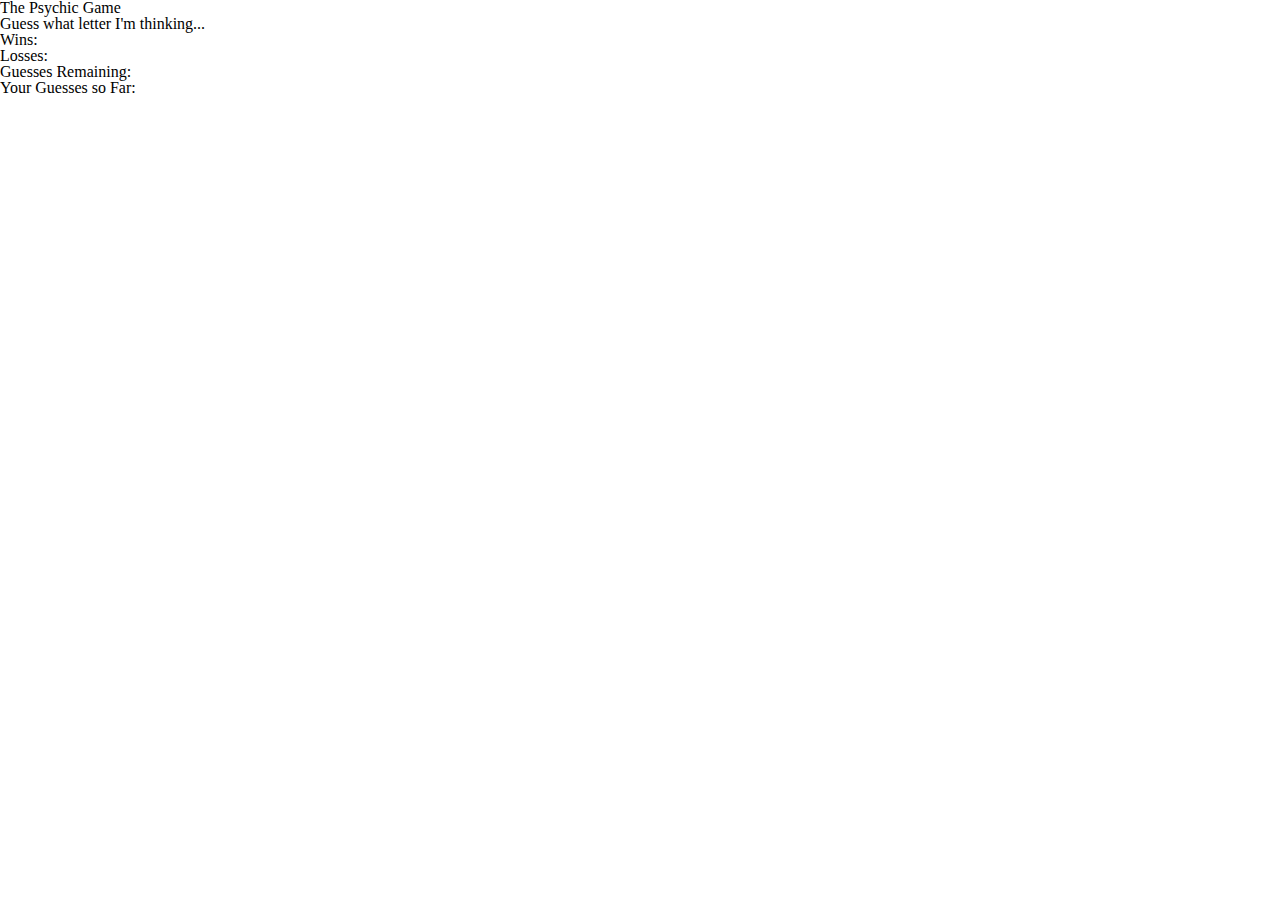
==== index.html @ a381f315 "added Meyerweb to style.css and made headway with game code" ====
<!DOCTYPE html>
<html>
<head>
    <meta charset="utf-8" />
    <meta http-equiv="X-UA-Compatible" content="IE=edge">
    <title>HW Week 3 - Psychic Game</title>
    <meta name="viewport" content="width=device-width, initial-scale=1">
    <link rel="stylesheet" type="text/css" media="screen" href="assets/css/style.css" />
    <script src="assets/javascript/game.js"></script>
</head>

<body>
    <!--First defining directions and what text will appear on the screen, all inside a div. We do not include "computerchoice-text" because thec computer's choice is never displayed-->
    <div>
        <h1 id="gameHeading">The Psychic Game</h1>
        <p id="text-directions"><em>Guess what letter I'm thinking...</em></p>
        <p>Wins:&nbsp;<span id="wins-text"></span></p>
        <p>Losses:&nbsp;<span id="losses-text"></span></p>
        <p>Guesses Remaining:&nbsp;<span id="guessRemain-text"></span></p>
        <p>Your Guesses so Far:&nbsp;<span id="guessSoFar-text1"></span><span id="guessSoFar-text2"></span></p>
    </div>

    <script type="text/javascript">

    //Create array and/or objects that list out options for game.
    var computerChoices = ["a", "b", "c", "d", "e", "f", "g", "h", "i", "j", "k", "l", "m", "n", "o", "p", "q", "r", "s", "t", "u", "v", "w", "x", "y", "z"];
    
    //Create variables that hold the number of wins, losses, and guesses remaining. This is the starting point for scoring - wins/loses start at 0, and user gets 9 guesses per "round."
    var wins = 0;
    var losses = 0;
    var guessRemain = 9;
    var guessSoFarArray = [];
    var guessSoFar;

    //Create variables that hold references to the places in HTML where we want to display things. 
    var guessSoFarText1 = document.getElementById("guessSoFar-text1");
    var guessSoFarText2 = document.getElementById("guessSoFar-text2");
    var winsText = document.getElementById("wins-text");
    var guessRemainText = document.getElementById("guessRemain-text");

    //Create "for-loop" for function so that the user gets 9 chances to guess what the computer is thinking. 
    text = "";
    for (attempt = 0; attempt < 9; attempt++) {
        
        document.onkeydown = function(event) {
            
            //Stores user's guess and computer's choice in respective variables for comparison in if, else if, and else logic. The computer randomly chooses from given array as defined above.
            var guessSoFar = event.key;
            var computer = computerChoices[Math.floor(Math.random() * computerChoices.length)];
            
            if ((guessSoFar === "a") || (guessSoFar === "b")) {
                console.log("This works!");

                if ((guessSoFar === "a" && computer === "a")) {
                    wins++;
                } else {
                    guessRemain--
                }
            } 

        //Displays text selected by user
        guessSoFarText1.textContent = event.key + ", ";
        guessSoFarText2.textContent = event.key;
        winsText.textContent = wins;
        guessRemainText.textContent = guessRemain;
        
        }
    };
    </script>
</body>
</html>
---- assets/css/style.css ----
/* http://meyerweb.com/eric/tools/css/reset/ 
   v2.0 | 20110126
   License: none (public domain)
*/

html, body, div, span, applet, object, iframe,
h1, h2, h3, h4, h5, h6, p, blockquote, pre,
a, abbr, acronym, address, big, cite, code,
del, dfn, em, img, ins, kbd, q, s, samp,
small, strike, strong, sub, sup, tt, var,
b, u, i, center,
dl, dt, dd, ol, ul, li,
fieldset, form, label, legend,
table, caption, tbody, tfoot, thead, tr, th, td,
article, aside, canvas, details, embed, 
figure, figcaption, footer, header, hgroup, 
menu, nav, output, ruby, section, summary,
time, mark, audio, video {
	margin: 0;
	padding: 0;
	border: 0;
	font-size: 100%;
	font: inherit;
	vertical-align: baseline;
}
/* HTML5 display-role reset for older browsers */
article, aside, details, figcaption, figure, 
footer, header, hgroup, menu, nav, section {
	display: block;
}
body {
	line-height: 1;
}
ol, ul {
	list-style: none;
}
blockquote, q {
	quotes: none;
}
blockquote:before, blockquote:after,
q:before, q:after {
	content: '';
	content: none;
}
table {
	border-collapse: collapse;
	border-spacing: 0;
}
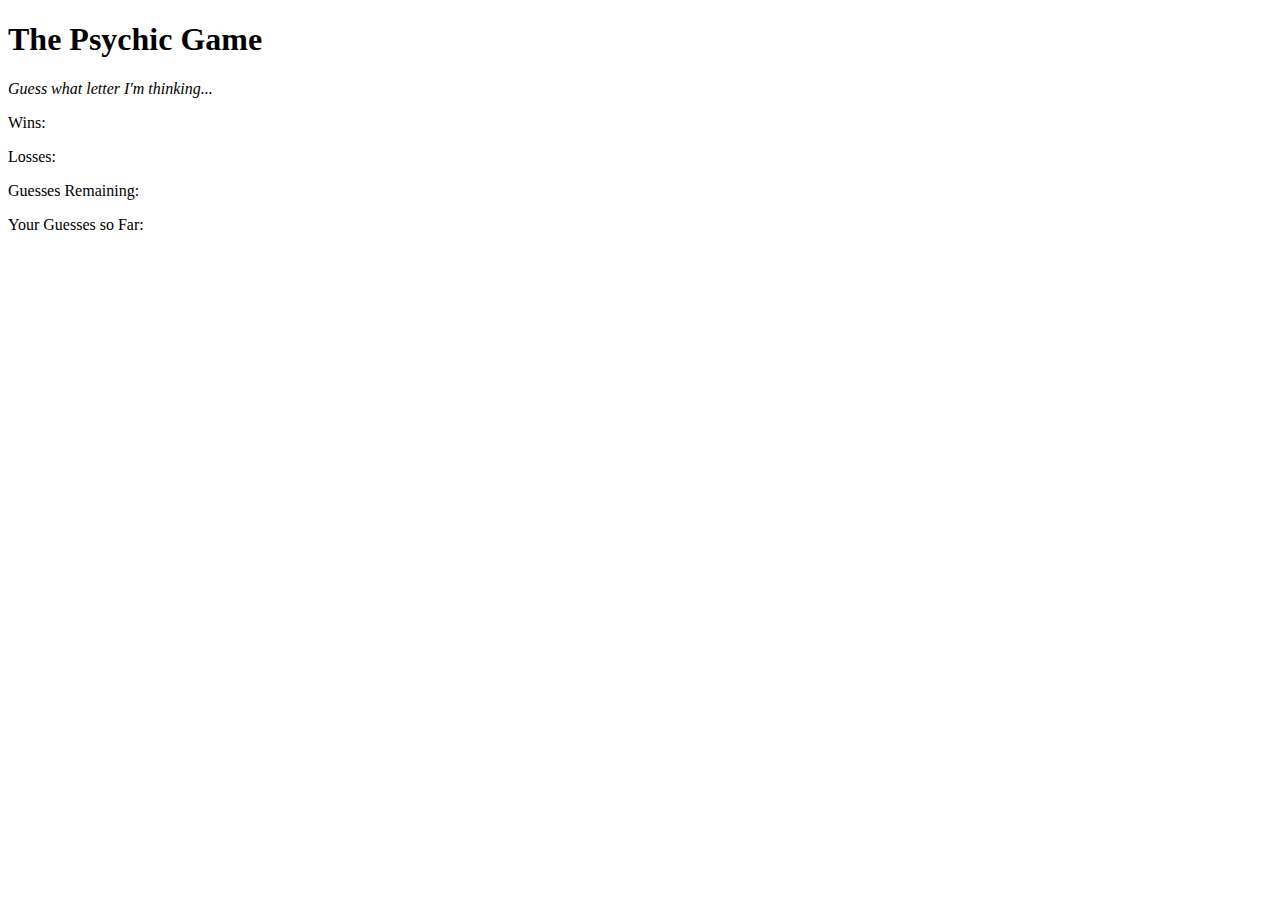
==== commit ef59fe2d: "Progress on my guesses so far coding before break" ====
--- a/index.html
+++ b/index.html
@@ -17,7 +17,7 @@
         <p>Wins:&nbsp;<span id="wins-text"></span></p>
         <p>Losses:&nbsp;<span id="losses-text"></span></p>
         <p>Guesses Remaining:&nbsp;<span id="guessRemain-text"></span></p>
-        <p>Your Guesses so Far:&nbsp;<span id="guessSoFar-text1"></span><span id="guessSoFar-text2"></span></p>
+        <p>Your Guesses so Far:&nbsp;<span id="guessSoFar-text"></span></p>
     </div>
 
     <script type="text/javascript">
@@ -29,12 +29,11 @@
     var wins = 0;
     var losses = 0;
     var guessRemain = 9;
-    var guessSoFarArray = [];
+    var guessSoFarArray = ["z"];
     var guessSoFar;
 
     //Create variables that hold references to the places in HTML where we want to display things. 
-    var guessSoFarText1 = document.getElementById("guessSoFar-text1");
-    var guessSoFarText2 = document.getElementById("guessSoFar-text2");
+    var guessSoFarText = document.getElementById("guessSoFar-text");
     var winsText = document.getElementById("wins-text");
     var guessRemainText = document.getElementById("guessRemain-text");
 
@@ -47,11 +46,11 @@
             //Stores user's guess and computer's choice in respective variables for comparison in if, else if, and else logic. The computer randomly chooses from given array as defined above.
             var guessSoFar = event.key;
             var computer = computerChoices[Math.floor(Math.random() * computerChoices.length)];
-            
-            if ((guessSoFar === "a") || (guessSoFar === "b")) {
+            guessSoFarArray.push(guessSoFar);
+            if (guessSoFar === "a") {
                 console.log("This works!");
-
-                if ((guessSoFar === "a" && computer === "a")) {
+                
+                if ((guessSoFar === computer)) {
                     wins++;
                 } else {
                     guessRemain--
@@ -59,8 +58,8 @@
             } 
 
         //Displays text selected by user
-        guessSoFarText1.textContent = event.key + ", ";
-        guessSoFarText2.textContent = event.key;
+        guessSoFarArrayText.textContent = guessSoFarArray;
+        guessSoFarText.textContent = guessSoFar + ", ";
         winsText.textContent = wins;
         guessRemainText.textContent = guessRemain;
         
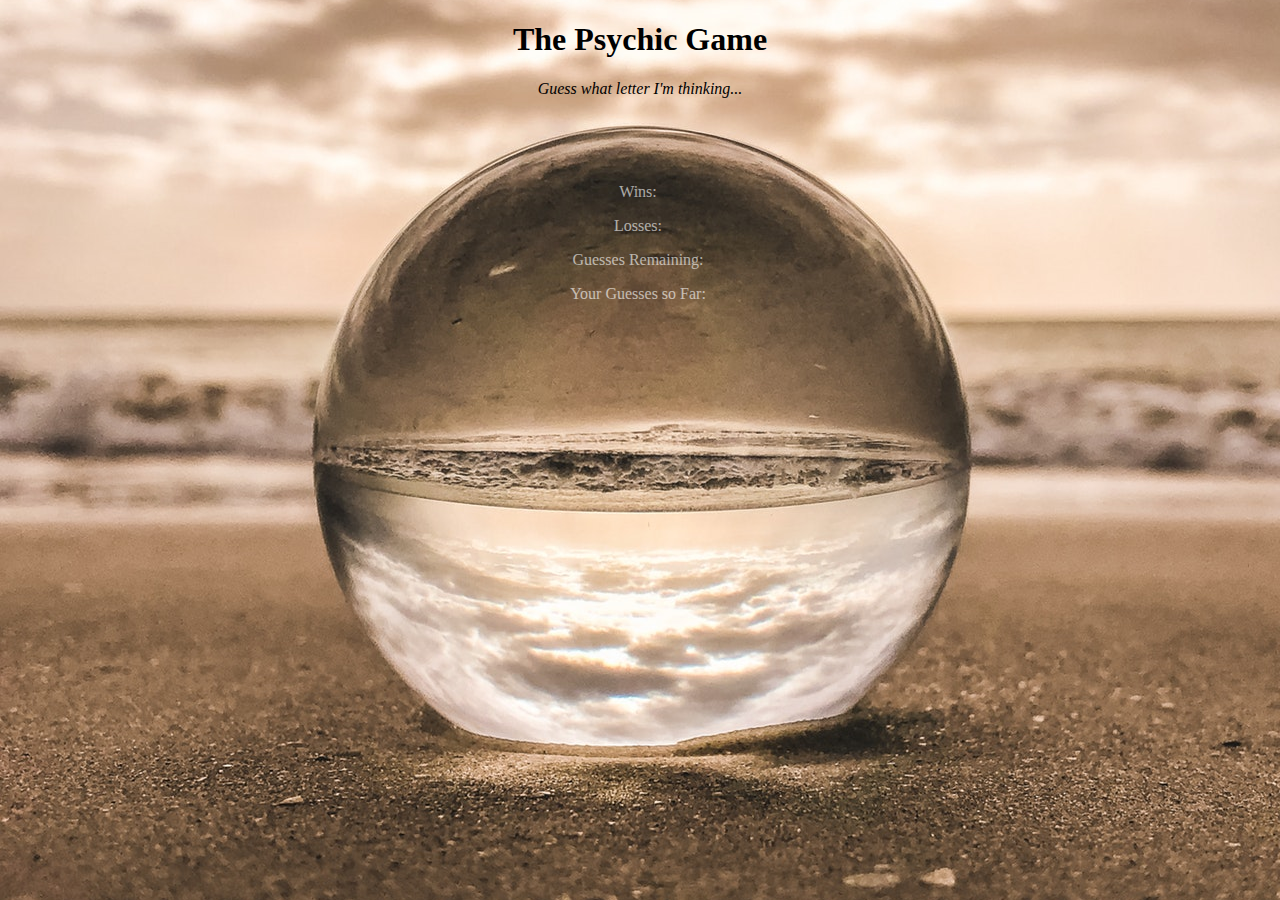
==== commit c841b3f5: "updated styling" ====
--- a/index.html
+++ b/index.html
@@ -10,14 +10,25 @@
 </head>
 
 <body>
-    <!--First defining directions and what text will appear on the screen, all inside a div. We do not include "computerchoice-text" because thec computer's choice is never displayed-->
-    <div>
-        <h1 id="gameHeading">The Psychic Game</h1>
-        <p id="text-directions"><em>Guess what letter I'm thinking...</em></p>
-        <p>Wins:&nbsp;<span id="wins-text"></span></p>
-        <p>Losses:&nbsp;<span id="losses-text"></span></p>
-        <p>Guesses Remaining:&nbsp;<span id="guessRemain-text"></span></p>
-        <p>Your Guesses so Far:&nbsp;<span id="guessSoFar-text"></span></p>
+    <div class="container">
+        <div class="center">
+            <div class="psychic-heading">
+                <h1 id="gameHeading">The Psychic Game
+                </h1>
+            </div>
+            <div class="psychic-directions">
+                <p id="text-directions"><em>Guess what letter I'm thinking...</em>
+                </p>
+            </div>
+        
+            <!--First defining directions and what text will appear on the screen, all inside a div. We do not include "computerchoice-text" because thec computer's choice is never displayed-->
+            <div class="game">
+                <p>Wins:&nbsp;<span id="wins-text"></span></p>
+                <p>Losses:&nbsp;<span id="losses-text"></span></p>
+                <p>Guesses Remaining:&nbsp;<span id="guessRemain-text"></span></p>
+                <p>Your Guesses so Far:&nbsp;<span id="guessSoFar-text"></span></p>
+            </div>
+        </div>
     </div>
 
     <script type="text/javascript">
@@ -29,24 +40,26 @@
     var wins = 0;
     var losses = 0;
     var guessRemain = 9;
-    var guessSoFarArray = ["z"];
+    var guessSoFarArray = [];
     var guessSoFar;
 
     //Create variables that hold references to the places in HTML where we want to display things. 
     var guessSoFarText = document.getElementById("guessSoFar-text");
     var winsText = document.getElementById("wins-text");
     var guessRemainText = document.getElementById("guessRemain-text");
+    
 
-    //Create "for-loop" for function so that the user gets 9 chances to guess what the computer is thinking. 
+    //Create "for-loop" for function so that the user gets 9 chances to guess what the computer is thinking. a = "attempt"
     text = "";
-    for (attempt = 0; attempt < 9; attempt++) {
-        
+    for (attempt = 0; attempt < 10; attempt++) {
+
         document.onkeydown = function(event) {
             
             //Stores user's guess and computer's choice in respective variables for comparison in if, else if, and else logic. The computer randomly chooses from given array as defined above.
             var guessSoFar = event.key;
             var computer = computerChoices[Math.floor(Math.random() * computerChoices.length)];
-            guessSoFarArray.push(guessSoFar);
+
+            // guessSoFarArray.push(guessSoFar);
             if (guessSoFar === "a") {
                 console.log("This works!");
                 
@@ -58,7 +71,6 @@
             } 
 
         //Displays text selected by user
-        guessSoFarArrayText.textContent = guessSoFarArray;
         guessSoFarText.textContent = guessSoFar + ", ";
         winsText.textContent = wins;
         guessRemainText.textContent = guessRemain;
--- a/assets/css/style.css
+++ b/assets/css/style.css
@@ -0,0 +1,37 @@
+* {
+    box-sizing: border-box;
+}
+
+body {
+    margin: 0 auto;
+    background-image: url(../images/pexels-photo-831889.jpeg);
+    background-repeat: no-repeat;
+    background-attachment: fixed;
+    background-position: center; 
+}
+
+.center-heading {
+
+}
+
+.center {
+    text-align: center;
+}
+
+.game {
+    background-repeat: no-repeat;
+    background-position: center; 
+    color: white;
+    opacity: 0.6;
+    width: 20em;
+    margin: 49px auto;
+    padding: 20px;
+}
+
+.rotateimg180 {
+    -webkit-transform:rotate(180deg);
+    -moz-transform: rotate(180deg);
+    -ms-transform: rotate(180deg);
+    -o-transform: rotate(180deg);
+    transform: rotate(180deg);
+  }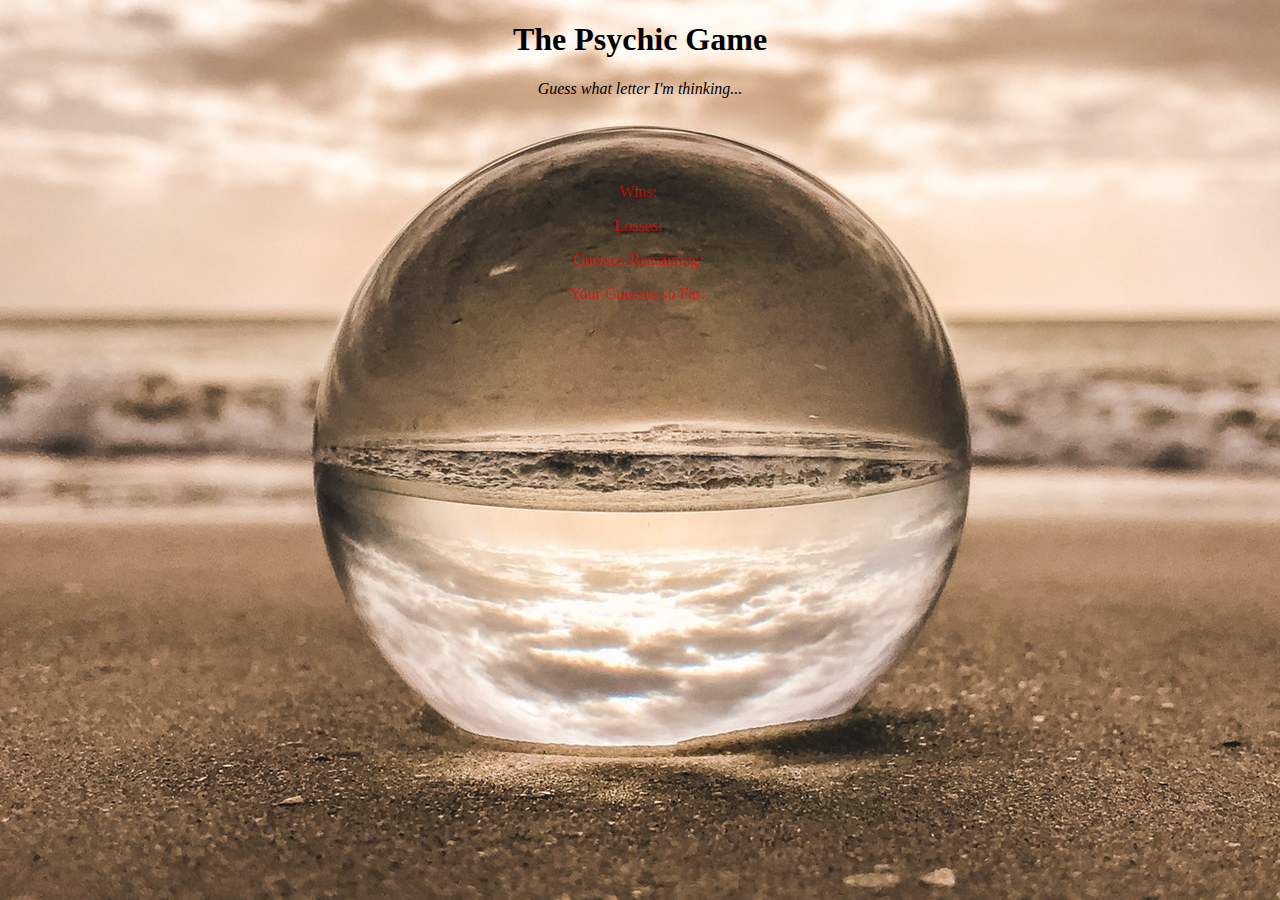
==== commit 6076b17e: "Psychic Game javascript complete in html" ====
--- a/index.html
+++ b/index.html
@@ -40,43 +40,58 @@
     var wins = 0;
     var losses = 0;
     var guessRemain = 9;
-    var guessSoFarArray = [];
     var guessSoFar;
 
     //Create variables that hold references to the places in HTML where we want to display things. 
     var guessSoFarText = document.getElementById("guessSoFar-text");
     var winsText = document.getElementById("wins-text");
     var guessRemainText = document.getElementById("guessRemain-text");
+    var lossesText = document.getElementById("losses-text");
     
 
-    //Create "for-loop" for function so that the user gets 9 chances to guess what the computer is thinking. a = "attempt"
-    text = "";
-    for (attempt = 0; attempt < 10; attempt++) {
-
+    //Computer randomly choses a letter from the alphabet (It's thinking of a letter! Time to guess what it is!)
+    var computer = computerChoices[Math.floor(Math.random() * computerChoices.length)];
+    console.log("Computer guess: ", computer);
+        
+        //On user's "key down" the "event" function runs which codes what occurs if the user guesses correctly or incorrectly for 9 attempts.
         document.onkeydown = function(event) {
             
-            //Stores user's guess and computer's choice in respective variables for comparison in if, else if, and else logic. The computer randomly chooses from given array as defined above.
-            var guessSoFar = event.key;
-            var computer = computerChoices[Math.floor(Math.random() * computerChoices.length)];
+                //Stores user's guess and computer's choice in respective variables for comparison in if, else if, and else logic. The computer randomly chooses from given array as defined above.
+                var guessSoFar = event.key;
+                console.log(guessSoFar);
 
-            // guessSoFarArray.push(guessSoFar);
-            if (guessSoFar === "a") {
-                console.log("This works!");
-                
-                if ((guessSoFar === computer)) {
+                //Displays user's guess
+                guessSoFarText.textContent += guessSoFar + ", ";
+                console.log(guessSoFarText);
+
+                //If user's guess is the SAME as computer's then increase wins by 1 and make "Guesses So Far" blank again.
+                if (guessSoFar === computer) {
+                    console.log("You guessed right!");
                     wins++;
-                } else {
-                    guessRemain--
-                }
-            } 
+                    guessSoFarText.textContent = "";
+                    //need to assign random generator to computer again to override previous (if condition is met then run random generator)
+                    computer = computerChoices[Math.floor(Math.random() * computerChoices.length)];
+                    console.log("Next Computer guess: ",computer);
+                    //Else, if user's guess is NOT the same as computer's, and  if the remaining guesses are greater than 0, decrease remaining guesses by 1.
+                    } else if ((guessSoFar !== computer) && (guessRemain > 0)) {    
+                        guessRemain--;
+                        //Else, increase losses by 1, set remaining guesses back to 9, and make "Guesses So Far" blank again.
+                        } else {
+                        losses++;
+                        guessRemain = 9;
+                        guessSoFarText.textContent = "";
+                        computer = computerChoices[Math.floor(Math.random() * computerChoices.length)];
+                        console.log("Next Computer guess: ",computer);
+                        }
 
-        //Displays text selected by user
-        guessSoFarText.textContent = guessSoFar + ", ";
-        winsText.textContent = wins;
-        guessRemainText.textContent = guessRemain;
-        
-        }
-    };
+            //Displays text selected by user
+            //make displayed text = to the displayed text + my guess so far so that all text shows on the screen.
+            winsText.textContent = wins;
+            lossesText.textContent = losses;
+            guessRemainText.textContent = guessRemain;
+
+        };
+
     </script>
 </body>
 </html>--- a/assets/css/style.css
+++ b/assets/css/style.css
@@ -21,17 +21,11 @@
 .game {
     background-repeat: no-repeat;
     background-position: center; 
-    color: white;
+    color: red;
     opacity: 0.6;
     width: 20em;
     margin: 49px auto;
     padding: 20px;
 }
 
-.rotateimg180 {
-    -webkit-transform:rotate(180deg);
-    -moz-transform: rotate(180deg);
-    -ms-transform: rotate(180deg);
-    -o-transform: rotate(180deg);
-    transform: rotate(180deg);
-  }+@media screen and (max-height )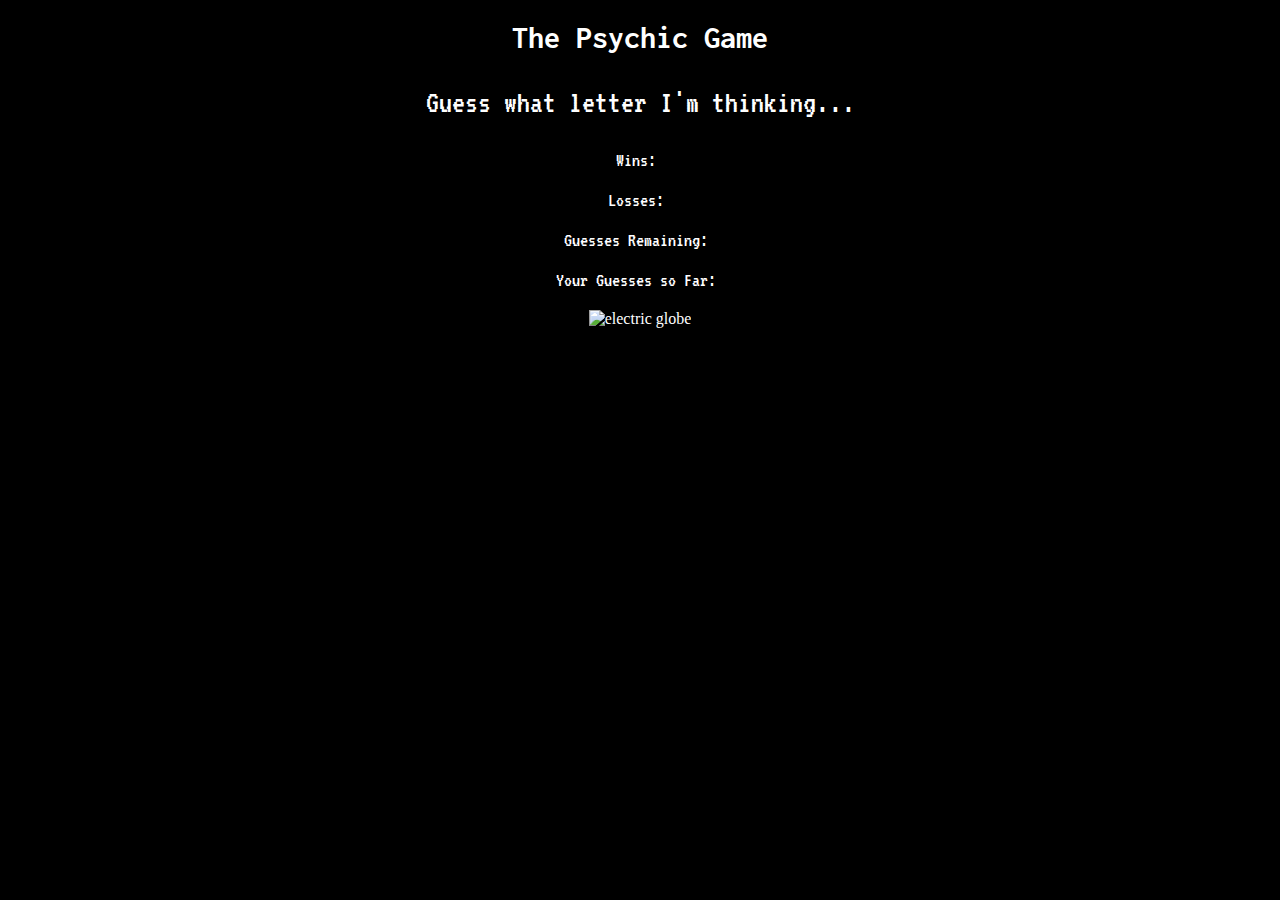
==== commit 4fb2384b: "styling complete" ====
--- a/index.html
+++ b/index.html
@@ -6,92 +6,32 @@
     <title>HW Week 3 - Psychic Game</title>
     <meta name="viewport" content="width=device-width, initial-scale=1">
     <link rel="stylesheet" type="text/css" media="screen" href="assets/css/style.css" />
-    <script src="assets/javascript/game.js"></script>
+    <link href="https://fonts.googleapis.com/css?family=VT323" rel="stylesheet">
+    <link href="https://fonts.googleapis.com/css?family=Inconsolata|Pacifico|VT323" rel="stylesheet">
 </head>
 
 <body>
-    <div class="container">
-        <div class="center">
-            <div class="psychic-heading">
-                <h1 id="gameHeading">The Psychic Game
-                </h1>
-            </div>
-            <div class="psychic-directions">
-                <p id="text-directions"><em>Guess what letter I'm thinking...</em>
-                </p>
-            </div>
+    <div class="game-container">
         
-            <!--First defining directions and what text will appear on the screen, all inside a div. We do not include "computerchoice-text" because thec computer's choice is never displayed-->
-            <div class="game">
-                <p>Wins:&nbsp;<span id="wins-text"></span></p>
-                <p>Losses:&nbsp;<span id="losses-text"></span></p>
-                <p>Guesses Remaining:&nbsp;<span id="guessRemain-text"></span></p>
-                <p>Your Guesses so Far:&nbsp;<span id="guessSoFar-text"></span></p>
-            </div>
+        <div class="psychic-heading">
+            <h1>The Psychic Game</h1>
+            <p id="instructions">Guess what letter I'm thinking...</p>
         </div>
+
+        <div class="game-score">
+            <p>Wins:&nbsp;<span id="wins-text"></span></p>
+            <p>Losses:&nbsp;<span id="losses-text"></span></p>
+            <p>Guesses Remaining:&nbsp;<span id="guessRemain-text"></span></p>
+            <p>Your Guesses so Far:&nbsp;<span id="guessSoFar-text"></span></p>
+        </div>
+
+        <div class="glass-ball">
+            <img src="https://images.pexels.com/photos/414860/pexels-photo-414860.jpeg?cs=srgb&dl=art-ball-shaped-circle-414860.jpg&fm=jpg" alt="electric globe">
+        </div>
+    
     </div>
 
-    <script type="text/javascript">
+    <script src="assets/javascript/game.js" type="text/javascript"></script>
 
-    //Create array and/or objects that list out options for game.
-    var computerChoices = ["a", "b", "c", "d", "e", "f", "g", "h", "i", "j", "k", "l", "m", "n", "o", "p", "q", "r", "s", "t", "u", "v", "w", "x", "y", "z"];
-    
-    //Create variables that hold the number of wins, losses, and guesses remaining. This is the starting point for scoring - wins/loses start at 0, and user gets 9 guesses per "round."
-    var wins = 0;
-    var losses = 0;
-    var guessRemain = 9;
-    var guessSoFar;
-
-    //Create variables that hold references to the places in HTML where we want to display things. 
-    var guessSoFarText = document.getElementById("guessSoFar-text");
-    var winsText = document.getElementById("wins-text");
-    var guessRemainText = document.getElementById("guessRemain-text");
-    var lossesText = document.getElementById("losses-text");
-    
-
-    //Computer randomly choses a letter from the alphabet (It's thinking of a letter! Time to guess what it is!)
-    var computer = computerChoices[Math.floor(Math.random() * computerChoices.length)];
-    console.log("Computer guess: ", computer);
-        
-        //On user's "key down" the "event" function runs which codes what occurs if the user guesses correctly or incorrectly for 9 attempts.
-        document.onkeydown = function(event) {
-            
-                //Stores user's guess and computer's choice in respective variables for comparison in if, else if, and else logic. The computer randomly chooses from given array as defined above.
-                var guessSoFar = event.key;
-                console.log(guessSoFar);
-
-                //Displays user's guess
-                guessSoFarText.textContent += guessSoFar + ", ";
-                console.log(guessSoFarText);
-
-                //If user's guess is the SAME as computer's then increase wins by 1 and make "Guesses So Far" blank again.
-                if (guessSoFar === computer) {
-                    console.log("You guessed right!");
-                    wins++;
-                    guessSoFarText.textContent = "";
-                    //need to assign random generator to computer again to override previous (if condition is met then run random generator)
-                    computer = computerChoices[Math.floor(Math.random() * computerChoices.length)];
-                    console.log("Next Computer guess: ",computer);
-                    //Else, if user's guess is NOT the same as computer's, and  if the remaining guesses are greater than 0, decrease remaining guesses by 1.
-                    } else if ((guessSoFar !== computer) && (guessRemain > 0)) {    
-                        guessRemain--;
-                        //Else, increase losses by 1, set remaining guesses back to 9, and make "Guesses So Far" blank again.
-                        } else {
-                        losses++;
-                        guessRemain = 9;
-                        guessSoFarText.textContent = "";
-                        computer = computerChoices[Math.floor(Math.random() * computerChoices.length)];
-                        console.log("Next Computer guess: ",computer);
-                        }
-
-            //Displays text selected by user
-            //make displayed text = to the displayed text + my guess so far so that all text shows on the screen.
-            winsText.textContent = wins;
-            lossesText.textContent = losses;
-            guessRemainText.textContent = guessRemain;
-
-        };
-
-    </script>
 </body>
 </html>--- a/assets/css/style.css
+++ b/assets/css/style.css
@@ -3,29 +3,38 @@
 }
 
 body {
-    margin: 0 auto;
-    background-image: url(../images/pexels-photo-831889.jpeg);
-    background-repeat: no-repeat;
-    background-attachment: fixed;
-    background-position: center; 
+    background-color: black;
+    color: white;
 }
 
-.center-heading {
-
-}
-
-.center {
+.psychic-heading {
     text-align: center;
 }
 
-.game {
-    background-repeat: no-repeat;
-    background-position: center; 
-    color: red;
-    opacity: 0.6;
-    width: 20em;
-    margin: 49px auto;
-    padding: 20px;
+.game-score {
+    text-align: center;
 }
 
-@media screen and (max-height )+img {
+    height: 300px;
+}
+
+.glass-ball {
+    text-align: center;
+}
+
+h1 {
+    font-family: 'Inconsolata', monospace;
+}
+
+p, #instructions {
+    font-family: 'VT323', monospace;
+}
+
+#instructions {
+    font-size: 2em;
+}
+
+p {
+    font-size: 20px;
+}
